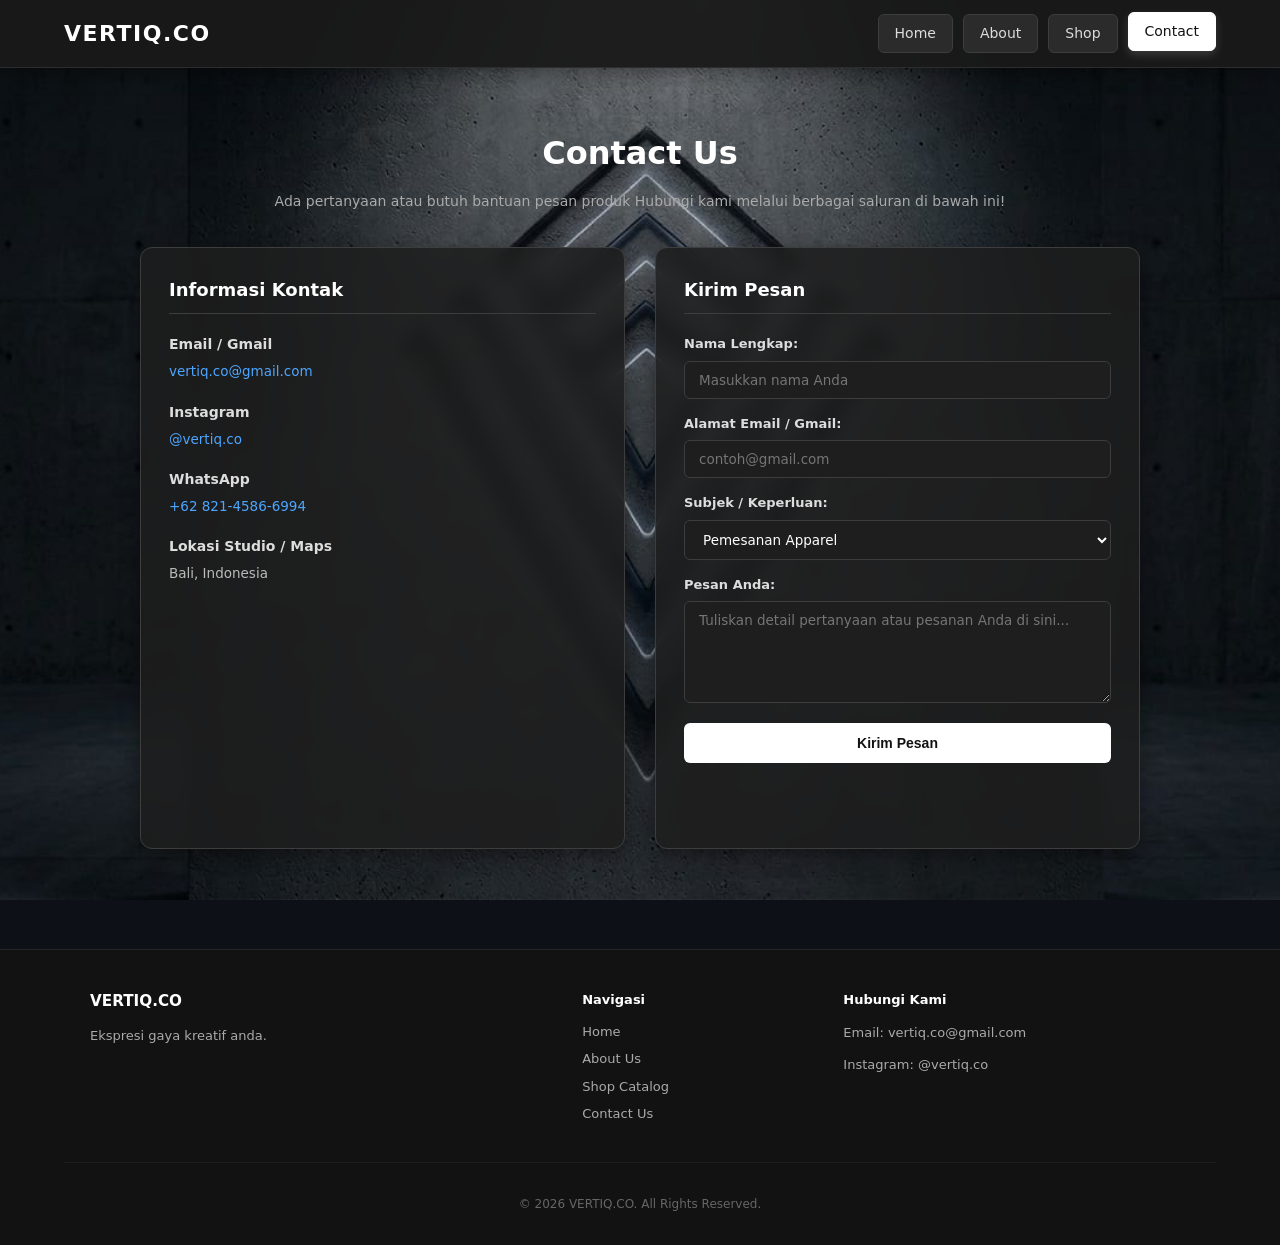
==== bantuan.html @ 2ce7f2e8 "Revise contact details and map integration Updated contact information and embedded Google Maps." ====
<!DOCTYPE html>
<html lang="id">
<head>
    <meta charset="UTF-8">
    <meta name="viewport" content="width=device-width, initial-scale=1.0">
    <title>VERTIQ.CO - Contact Us</title>
    <link rel="stylesheet" href="../css/style.css">
</head>
<body>

    <header class="button-utama">
        <h1>VERTIQ.CO</h1>
        <nav>
            <ul>
                <li><a href="index.html">Home</a></li>
                <li><a href="tentang.html">About</a></li>
                <li><a href="katalog.html">Shop</a></li>
                <li><a href="bantuan.html" class="active">Contact</a></li>
            </ul>
        </nav>
    </header>

    <main class="bantuan-content">
        <h1>Contact Us</h1>
        <p>Ada pertanyaan atau butuh bantuan pesan produk Hubungi kami melalui berbagai saluran di bawah ini!</p>

        <div class="contact-wrapper">
            <section class="contact-info">
                <h2>Informasi Kontak</h2>
                
                <div class="info-item">
                    <h3>Email / Gmail</h3>
                    <p><a href="mailto:vertiq.co@gmail.com">vertiq.co@gmail.com</a></p>
                </div>

                <div class="info-item">
                    <h3>Instagram</h3>
                    <p><a href="https://instagram.com/vertiq.co" target="_blank">@vertiq.co</a></p>
                </div>

                <div class="info-item">
                    <h3>WhatsApp</h3>
                    <p><a href="https://wa.me/6282145866994" target="_blank">+62 821-4586-6994</a></p>
                </div>

                <div class="info-item">
                    <h3>Lokasi Studio / Maps</h3>
                    <p> Bali, Indonesia</p>
                    <div class="map-embed">
                        <iframe 
                            src="https://maps.app.goo.gl/MGMRFSmEbLop3JNd6&output=embed" 
                            width="100%" 
                            height="200" 
                            style="border:0; border-radius: 8px;" 
                            allowfullscreen="" 
                            loading="lazy">
                        </iframe>
                    </div>
                </div>
            </section>

            <section class="contact-form-section">
                <h2>Kirim Pesan</h2>
                <form action="#" method="POST">
                    <label for="name">Nama Lengkap:</label>
                    <input type="text" id="name" name="name" placeholder="Masukkan nama Anda" required autocomplete="name">
                    
                    <label for="email">Alamat Email / Gmail:</label>
                    <input type="email" id="email" name="email" placeholder="contoh@gmail.com" required autocomplete="email">
                    
                    <label for="subject">Subjek / Keperluan:</label>
                    <select id="subject" name="subject">
                        <option value="pemesanan">Pemesanan Apparel</option>
                        <option value="pertanyaan">Pertanyaan Umum</option>
                    </select>

                    <label for="message">Pesan Anda:</label>
                    <textarea id="message" name="message" rows="5" placeholder="Tuliskan detail pertanyaan atau pesanan Anda di sini..." required></textarea>
                    
                    <button type="submit" class="btn-submit">Kirim Pesan</button>
                </form>
            </section>
        </div>
    </main>

    <footer class="site-footer">
        <div class="footer-content">
            <div class="footer-brand">
                <h3>VERTIQ.CO</h3>
                <p>Ekspresi gaya kreatif anda.</p>
            </div>
            <div class="footer-links">
                <h4>Navigasi</h4>
                <ul>
                    <li><a href="index.html">Home</a></li>
                    <li><a href="tentang.html">About Us</a></li>
                    <li><a href="katalog.html">Shop Catalog</a></li>
                    <li><a href="bantuan.html">Contact Us</a></li>
                </ul>
            </div>
            <div class="footer-contact">
                <h4>Hubungi Kami</h4>
                <p>Email: vertiq.co@gmail.com</p>
                <p>Instagram: @vertiq.co</p>
            </div>
        </div>
        <div class="footer-bottom">
            <p>&copy; 2026 VERTIQ.CO. All Rights Reserved.</p>
        </div>
    </footer>

</body>
</html>
---- css/style.css ----
*,
*::before,
*::after {
  box-sizing: border-box;
}

html {
  scroll-behavior: smooth;
  -webkit-text-size-adjust: 100%;
}

html,
body {
  margin: 0;
  padding: 0;
  width: 100%;
  overflow-x: hidden;
}

body {
  background-image: url("../image/latarhalaman.jpeg");
  background-size: cover;
  background-position: center;
  background-repeat: no-repeat;
  background-attachment: fixed;
  background-color: #0d1117;
  font-family: system-ui, -apple-system, 'Segoe UI', Roboto, Helvetica, Arial, sans-serif;
  color: #ffffff;
  min-height: 100vh;
  display: flex;
  flex-direction: column;
  line-height: 1.5;
  -webkit-font-smoothing: antialiased;
  -moz-osx-font-smoothing: grayscale;
}

main {
  flex: 1;
  width: 100%;
}
.button-utama {
  background-color: rgba(26, 26, 26, 0.95);
  backdrop-filter: blur(10px);
  -webkit-backdrop-filter: blur(10px);
  display: flex;
  justify-content: space-between;
  align-items: center;
  padding: 14px 5%;
  border-bottom: 1px solid #2d2d2d;
  width: 100%;
  position: sticky;
  top: 0;
  z-index: 1000;
  box-shadow: 0 4px 20px rgba(0, 0, 0, 0.4);
}

.button-utama h1 {
  font-size: clamp(18px, 4vw, 22px);
  font-weight: 800;
  color: #ffffff;
  letter-spacing: 1.5px;
  margin: 0;
  white-space: nowrap;
}

.button-utama nav ul {
  display: flex;
  gap: 10px;
  list-style: none;
  margin: 0;
  padding: 0;
  align-items: center;
  flex-wrap: wrap;
}

.button-utama ul li a {
  text-decoration: none;
  color: #dddddd;
  background-color: #2b2b2b;
  padding: 8px 16px;
  border-radius: 6px;
  border: 1px solid #3d3d3d;
  font-size: 14px;
  font-weight: 500;
  display: inline-block;
  transition: all 0.3s ease;
  white-space: nowrap;
}

.button-utama ul li a:hover,
.button-utama ul li a.active {
  background-color: #ffffff;
  border-color: #ffffff;
  color: #121212;
  transform: translateY(-2px);
  box-shadow: 0 4px 10px rgba(255, 255, 255, 0.15);
}
.hero-section {
  text-align: center;
  padding: 50px 20px 30px;
  max-width: 800px;
  width: 90%;
  margin: 0 auto;
}

.hero-section h1 {
  font-size: clamp(26px, 6vw, 42px);
  margin: 15px 0;
  font-weight: 800;
  letter-spacing: 1px;
  line-height: 1.2;
}

.hero-section p {
  color: #cccccc;
  font-size: clamp(14px, 2.5vw, 16px);
  max-width: 650px;
  margin: 0 auto 25px;
  line-height: 1.6;
}

.badge {
  display: inline-block;
  background: rgba(37, 37, 37, 0.8);
  color: #4da6ff;
  padding: 6px 14px;
  border-radius: 20px;
  font-size: 12px;
  font-weight: 600;
  border: 1px solid #3b3b3b;
  letter-spacing: 0.5px;
}

.cta-buttons {
  display: flex;
  gap: 12px;
  justify-content: center;
  flex-wrap: wrap;
}

.btn {
  background-color: #2d2d2d;
  border: 1px solid #444444;
  padding: 12px 24px;
  border-radius: 6px;
  cursor: pointer;
  color: #ffffff;
  text-decoration: none;
  font-size: 14px;
  font-weight: 600;
  display: inline-flex;
  align-items: center;
  justify-content: center;
  white-space: nowrap;
  transition: all 0.3s ease;
}

.btn-primary {
  background-color: #ffffff;
  color: #121212;
  border-color: #ffffff;
}

.btn-primary:hover {
  background-color: #dddddd;
  transform: translateY(-2px);
  box-shadow: 0 4px 12px rgba(255, 255, 255, 0.2);
}

.btn-secondary {
  background-color: #2b2b2b;
}

.btn-secondary:hover {
  background-color: #3d3d3d;
  transform: translateY(-2px);
}

.btn-outline {
  background-color: transparent;
  border-color: #555555;
}

.btn-outline:hover {
  background-color: #222222;
  border-color: #888888;
  transform: translateY(-2px);
}

.services-brief {
  max-width: 1100px;
  width: 90%;
  margin: 40px auto;
  text-align: center;
}

.section-header h2,
.page-title {
  font-size: clamp(22px, 4vw, 28px);
  margin-bottom: 8px;
}

.section-header p,
.page-subtitle {
  color: #aaaaaa;
  font-size: 14px;
  margin-bottom: 30px;
}

.services-grid {
  display: grid;
  grid-template-columns: repeat(auto-fit, minmax(280px, 1fr));
  gap: 20px;
  width: 100%;
}

.service-box {
  background-color: rgba(30, 30, 30, 0.85);
  backdrop-filter: blur(8px);
  -webkit-backdrop-filter: blur(8px);
  border: 1px solid #3d3d3d;
  border-radius: 10px;
  padding: 24px;
  text-align: left;
  box-shadow: 0 4px 15px rgba(0, 0, 0, 0.5);
  transition: transform 0.3s ease, border-color 0.3s ease;
  display: flex;
  flex-direction: column;
  justify-content: space-between;
}

.service-box:hover {
  transform: translateY(-4px);
  border-color: #555555;
}

.service-box h4 {
  color: #ffffff;
  font-size: 18px;
  margin: 0 0 10px 0;
}

.service-box p {
  color: #bbbbbb;
  font-size: 13.5px;
  margin: 0 0 20px 0;
  line-height: 1.5;
}

.btn-detail {
  display: inline-block;
  padding: 10px 18px;
  background-color: #2b2b2b;
  color: #ffffff !important;
  text-decoration: none;
  border-radius: 6px;
  font-size: 13px;
  font-weight: 600;
  border: 1px solid #444444;
  transition: all 0.3s ease;
  align-self: flex-start;
  text-align: center;
}

.btn-detail:hover {
  background-color: #ffffff;
  color: #121212 !important;
  border-color: #ffffff;
}

.bestseller-section,
.katalog-page {
  max-width: 1100px;
  width: 90%;
  margin: 40px auto;
  text-align: center;
}

.produk-container {
  display: grid;
  grid-template-columns: repeat(auto-fill, minmax(220px, 1fr));
  gap: 20px;
  width: 100%;
}

.produk-item {
  position: relative;
  background-color: rgba(30, 30, 30, 0.9);
  backdrop-filter: blur(8px);
  -webkit-backdrop-filter: blur(8px);
  border: 1px solid #2d2d2d;
  border-radius: 10px;
  padding: 16px;
  text-align: left;
  display: flex;
  flex-direction: column;
  justify-content: space-between;
  box-shadow: 0 4px 12px rgba(0, 0, 0, 0.5);
  transition: transform 0.3s ease, border-color 0.3s ease;
}

.produk-item:hover {
  transform: translateY(-5px);
  border-color: #555555;
}

.bestseller-card {
  position: relative;
}

.badge-bestseller {
  position: absolute;
  top: 25px;
  right: 25px;
  background: #ff3b30;
  color: #ffffff;
  font-size: 11px;
  font-weight: bold;
  padding: 4px 10px;
  border-radius: 4px;
  z-index: 2;
}

.kategori-badge {
  position: absolute;
  top: 24px;
  left: 24px;
  background: rgba(0, 0, 0, 0.75);
  color: #ffffff;
  font-size: 10px;
  padding: 3px 8px;
  border-radius: 4px;
  border: 1px solid #444;
  z-index: 2;
}

.produk-link {
  text-decoration: none;
  color: inherit;
  display: flex;
  flex-direction: column;
  height: 100%;
  justify-content: space-between;
}

.produk-item img {
  width: 100%;
  height: 180px;
  object-fit: cover;
  border-radius: 6px;
  margin-bottom: 12px;
}

.produk-item h3 {
  font-size: 15px;
  margin: 0 0 6px 0;
  color: #ffffff;
}

.produk-item .deskripsi {
  font-size: 12px;
  color: #aaaaaa;
  margin-bottom: 12px;
  line-height: 1.4;
  font-weight: normal;
}

.produk-item .harga {
  font-size: 14px;
  font-weight: bold;
  color: #2ed573;
  margin: 0 0 12px 0;
}

.bestseller-cta {
  margin-top: 30px;
}

.detail-page-container {
  max-width: 1000px;
  width: 90%;
  margin: 30px auto;
}

.back-navigation {
  margin-bottom: 20px;
}

.btn-back {
  color: #cccccc;
  text-decoration: none;
  font-size: 14px;
  display: inline-flex;
  align-items: center;
  gap: 6px;
  transition: color 0.3s ease;
}

.btn-back:hover {
  color: #ffffff;
}

.detail-wrapper {
  display: grid;
  grid-template-columns: 1fr 1fr;
  gap: 35px;
  background-color: rgba(30, 30, 30, 0.85);
  backdrop-filter: blur(8px);
  -webkit-backdrop-filter: blur(8px);
  border: 1px solid #3d3d3d;
  border-radius: 12px;
  padding: 30px;
  box-shadow: 0 8px 25px rgba(0, 0, 0, 0.5);
}

.detail-media {
  width: 100%;
}

.main-detail-img {
  width: 100%;
  max-height: 400px;
  object-fit: cover;
  border-radius: 8px;
  border: 1px solid #444444;
}

.detail-info {
  display: flex;
  flex-direction: column;
  justify-content: flex-start;
}

.product-title {
  font-size: clamp(20px, 4vw, 28px);
  margin: 10px 0 5px 0;
  color: #ffffff;
}

.product-price {
  font-size: 20px;
  font-weight: bold;
  color: #2ed573;
  margin: 0 0 20px 0;
}

.detail-section {
  margin-bottom: 20px;
}

.detail-section h3 {
  font-size: 15px;
  color: #dddddd;
  border-bottom: 1px solid #3d3d3d;
  padding-bottom: 6px;
  margin-bottom: 10px;
}

.detail-section p,
.detail-section ul {
  font-size: 13.5px;
  color: #bbbbbb;
  line-height: 1.6;
}

.detail-section ul {
  padding-left: 20px;
  margin: 0;
}

.detail-action-buttons {
  display: flex;
  flex-direction: column;
  gap: 10px;
  margin-top: auto;
  padding-top: 15px;
}

.btn-order {
  width: 100%;
  text-align: center;
  justify-content: center;
  padding: 12px;
}

.about-content {
  max-width: 900px;
  width: 90%;
  margin: 40px auto;
}

.about-content > h1 {
  text-align: center;
  font-size: clamp(24px, 5vw, 32px);
  margin-bottom: 20px;
}

.about-content .logo {
  display: block;
  max-width: 100%;
  height: auto;
  max-height: 350px;
  object-fit: cover;
  margin: 0 auto 30px;
  border-radius: 12px;
  border: 1px solid #3d3d3d;
  box-shadow: 0 6px 20px rgba(0,0,0,0.5);
}

.about-summary {
  background-color: rgba(30, 30, 30, 0.85);
  backdrop-filter: blur(8px);
  -webkit-backdrop-filter: blur(8px);
  border: 1px solid #3d3d3d;
  border-radius: 12px;
  padding: 30px;
  margin-bottom: 40px;
}

.about-summary h2 {
  font-size: 18px;
  color: #ffffff;
  margin-top: 25px;
  margin-bottom: 10px;
  border-left: 3px solid #4da6ff;
  padding-left: 10px;
}

.about-summary p,
.about-summary ul li {
  color: #cccccc;
  font-size: 14px;
  line-height: 1.7;
}

.about-summary ul {
  padding-left: 20px;
}

.about-summary ul li {
  margin-bottom: 8px;
}

.review-container {
  margin-top: 40px;
}

.review-container h2 {
  text-align: center;
  font-size: 22px;
  margin-bottom: 25px;
}

.review-grid {
  display: grid;
  grid-template-columns: repeat(auto-fit, minmax(260px, 1fr));
  gap: 18px;
}

.review-card {
  background-color: rgba(30, 30, 30, 0.85);
  backdrop-filter: blur(8px);
  -webkit-backdrop-filter: blur(8px);
  border: 1px solid #3d3d3d;
  border-radius: 10px;
  padding: 20px;
  box-shadow: 0 4px 12px rgba(0, 0, 0, 0.4);
}

.review-card h3 {
  margin: 0 0 5px 0;
  font-size: 16px;
  color: #ffffff;
}

.review-card .rating {
  color: #ffca28;
  font-size: 14px;
  margin-bottom: 10px;
}

.review-card p {
  color: #bbbbbb;
  font-size: 13px;
  margin: 0;
  font-style: italic;
  line-height: 1.5;
}
.bantuan-content {
  max-width: 1000px;
  width: 90%;
  margin: 40px auto;
}

.bantuan-content > h1 {
  text-align: center;
  font-size: clamp(24px, 5vw, 32px);
  margin-bottom: 8px;
}

.bantuan-content > p {
  text-align: center;
  color: #aaaaaa;
  font-size: 14px;
  margin-bottom: 35px;
}

.contact-wrapper {
  display: grid;
  grid-template-columns: 1fr 1fr;
  gap: 30px;
}

.contact-info,
.contact-form-section {
  background-color: rgba(30, 30, 30, 0.85);
  backdrop-filter: blur(8px);
  -webkit-backdrop-filter: blur(8px);
  border: 1px solid #3d3d3d;
  border-radius: 12px;
  padding: 28px;
  box-shadow: 0 6px 20px rgba(0, 0, 0, 0.4);
}

.contact-info h2,
.contact-form-section h2 {
  font-size: 18px;
  margin-top: 0;
  margin-bottom: 20px;
  border-bottom: 1px solid #3d3d3d;
  padding-bottom: 10px;
  color: #ffffff;
}

.info-item {
  margin-bottom: 20px;
}

.info-item h3 {
  font-size: 14px;
  color: #dddddd;
  margin: 0 0 6px 0;
  display: flex;
  align-items: center;
  gap: 8px;
}

.info-item p {
  margin: 0;
  font-size: 13.5px;
  color: #bbbbbb;
}

.info-item a {
  color: #4da6ff;
  text-decoration: none;
  transition: color 0.3s ease;
}

.info-item a:hover {
  text-decoration: underline;
}

.map-embed {
  margin-top: 10px;
  border-radius: 8px;
  overflow: hidden;
}

/* Form Styles */
.contact-form-section form {
  display: flex;
  flex-direction: column;
  gap: 15px;
}

.contact-form-section label {
  font-size: 13px;
  font-weight: 600;
  color: #dddddd;
  margin-bottom: -8px;
}

.contact-form-section input,
.contact-form-section select,
.contact-form-section textarea {
  width: 100%;
  background-color: #1e1e1e;
  border: 1px solid #3d3d3d;
  border-radius: 6px;
  padding: 10px 14px;
  color: #ffffff;
  font-family: inherit;
  font-size: 13.5px;
  transition: border-color 0.3s ease, box-shadow 0.3s ease;
}

.contact-form-section input:focus,
.contact-form-section select:focus,
.contact-form-section textarea:focus {
  outline: none;
  border-color: #ffffff;
  box-shadow: 0 0 8px rgba(255, 255, 255, 0.2);
}

.contact-form-section select option {
  background-color: #1a1a1a;
  color: #ffffff;
}

.btn-submit {
  background-color: #ffffff;
  color: #121212;
  border: none;
  padding: 12px;
  border-radius: 6px;
  font-weight: 700;
  font-size: 14px;
  cursor: pointer;
  transition: all 0.3s ease;
  margin-top: 5px;
}

.btn-submit:hover {
  background-color: #dddddd;
  transform: translateY(-2px);
}

.site-footer {
  background-color: #121212;
  border-top: 1px solid #252525;
  padding: 40px 5% 20px;
  margin-top: 60px;
  color: #aaaaaa;
  font-size: 13px;
}

.footer-content {
  display: grid;
  grid-template-columns: 2fr 1fr 1.5fr;
  gap: 30px;
  max-width: 1100px;
  margin: 0 auto 30px;
}

.footer-brand h3,
.footer-links h4,
.footer-contact h4 {
  color: #ffffff;
  margin-top: 0;
  margin-bottom: 12px;
}

.footer-links ul {
  list-style: none;
  padding: 0;
  margin: 0;
}

.footer-links ul li {
  margin-bottom: 8px;
}

.footer-links ul li a {
  color: #aaaaaa;
  text-decoration: none;
  transition: color 0.3s;
}

.footer-links ul li a:hover {
  color: #ffffff;
}

.footer-bottom {
  text-align: center;
  border-top: 1px solid #1e1e1e;
  padding-top: 20px;
  font-size: 12px;
  color: #666666;
}

@media (max-width: 900px) {
  .contact-wrapper,
  .detail-wrapper {
    grid-template-columns: 1fr;
    gap: 25px;
  }

  .footer-content {
    grid-template-columns: 1fr 1fr;
    gap: 25px;
  }
}

@media (max-width: 650px) {
  body {
    background-attachment: scroll; 
  }

  .button-utama {
    flex-direction: column;
    gap: 12px;
    padding: 12px 15px;
  }

  .button-utama nav ul {
    justify-content: center;
    width: 100%;
    gap: 6px;
  }

  .button-utama ul li a {
    padding: 6px 12px;
    font-size: 12.5px;
  }

  .hero-section {
    padding: 30px 15px 20px;
    width: 95%;
  }

  .cta-buttons {
    flex-direction: column;
    width: 100%;
  }

  .cta-buttons .btn {
    width: 100%;
  }

  .produk-container {
    grid-template-columns: repeat(auto-fill, minmax(140px, 1fr));
    gap: 12px;
  }

  .produk-item {
    padding: 10px;
  }

  .produk-item img {
    height: 130px;
  }

  .produk-item h3 {
    font-size: 13px;
  }

  .produk-item .deskripsi {
    font-size: 11px;
    margin-bottom: 8px;
  }

  .produk-item .harga {
    font-size: 12.5px;
  }

  .kategori-badge {
    top: 15px;
    left: 15px;
    font-size: 9px;
  }

  .badge-bestseller {
    top: 15px;
    right: 15px;
    font-size: 9px;
  }

  .btn-detail {
    padding: 8px 12px;
    font-size: 11.5px;
    width: 100%;
  }

  .detail-wrapper,
  .contact-info,
  .contact-form-section,
  .about-summary {
    padding: 18px;
  }

  .footer-content {
    grid-template-columns: 1fr;
    gap: 20px;
    text-align: center;
  }
}
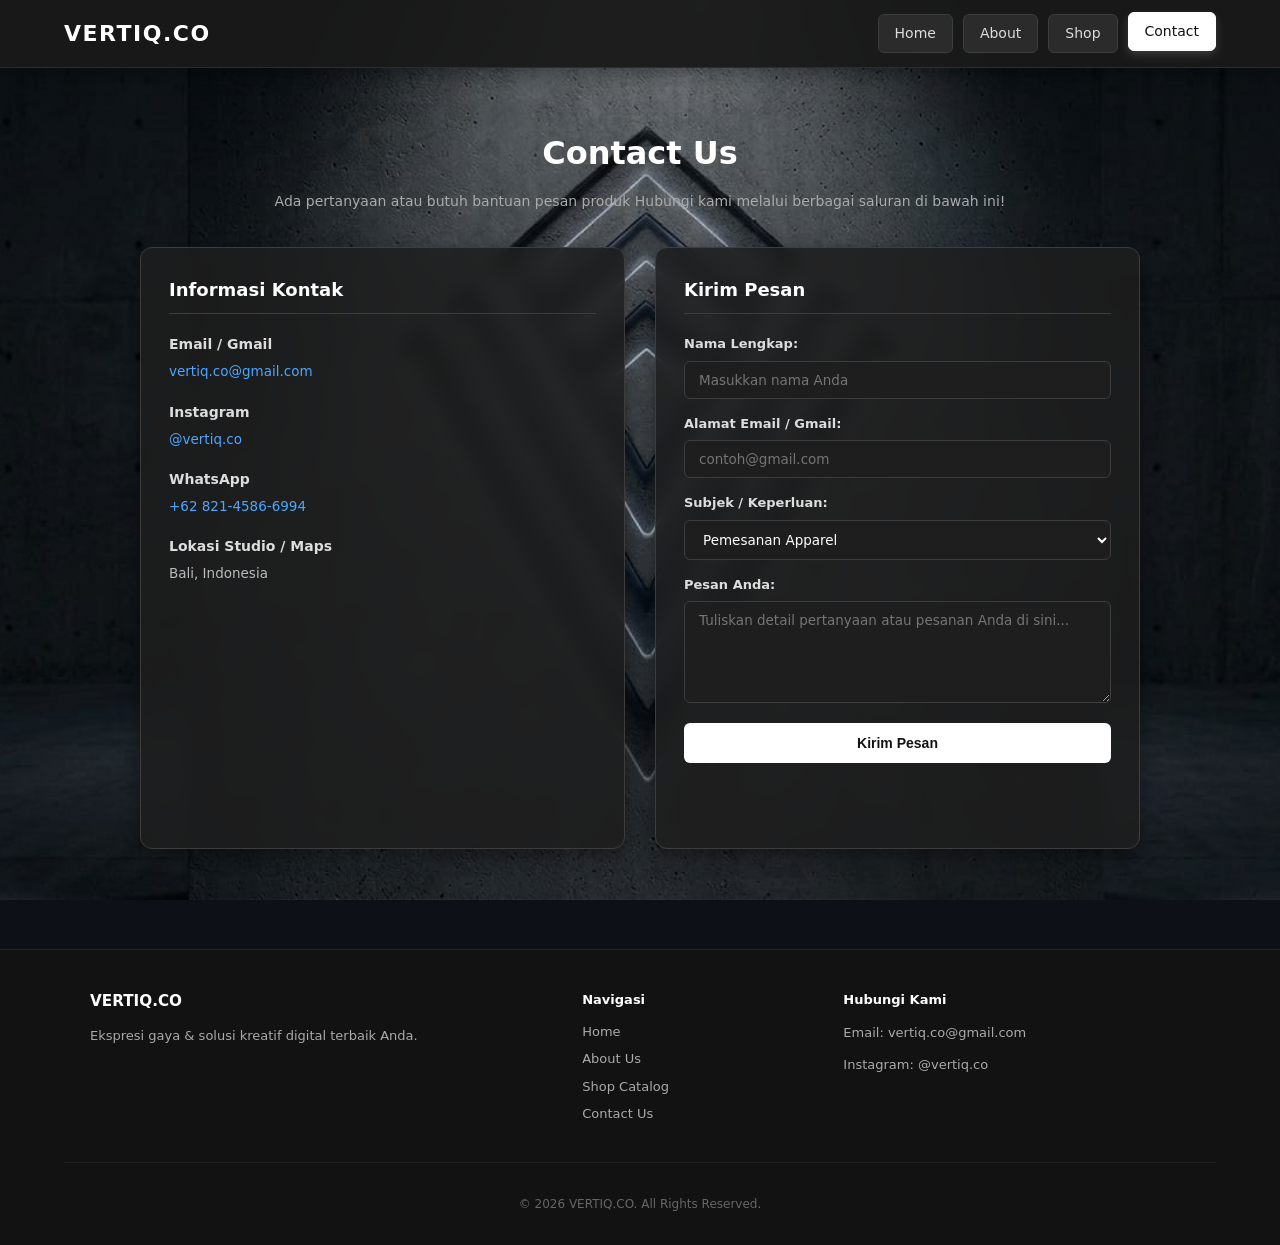
==== commit 04ecaae2: "Revise contact details and footer text Updated contact information and improved footer content." ====
--- a/bantuan.html
+++ b/bantuan.html
@@ -47,8 +47,7 @@
                     <h3>Lokasi Studio / Maps</h3>
                     <p> Bali, Indonesia</p>
                     <div class="map-embed">
-                        <iframe 
-                            src="https://maps.app.goo.gl/MGMRFSmEbLop3JNd6&output=embed" 
+                        <iframe src="https://maps.google.com/maps?q=Mit+house+Baturiti+Bali&output=embed" 
                             width="100%" 
                             height="200" 
                             style="border:0; border-radius: 8px;" 
@@ -87,7 +86,7 @@
         <div class="footer-content">
             <div class="footer-brand">
                 <h3>VERTIQ.CO</h3>
-                <p>Ekspresi gaya kreatif anda.</p>
+                <p>Ekspresi gaya & solusi kreatif digital terbaik Anda.</p>
             </div>
             <div class="footer-links">
                 <h4>Navigasi</h4>
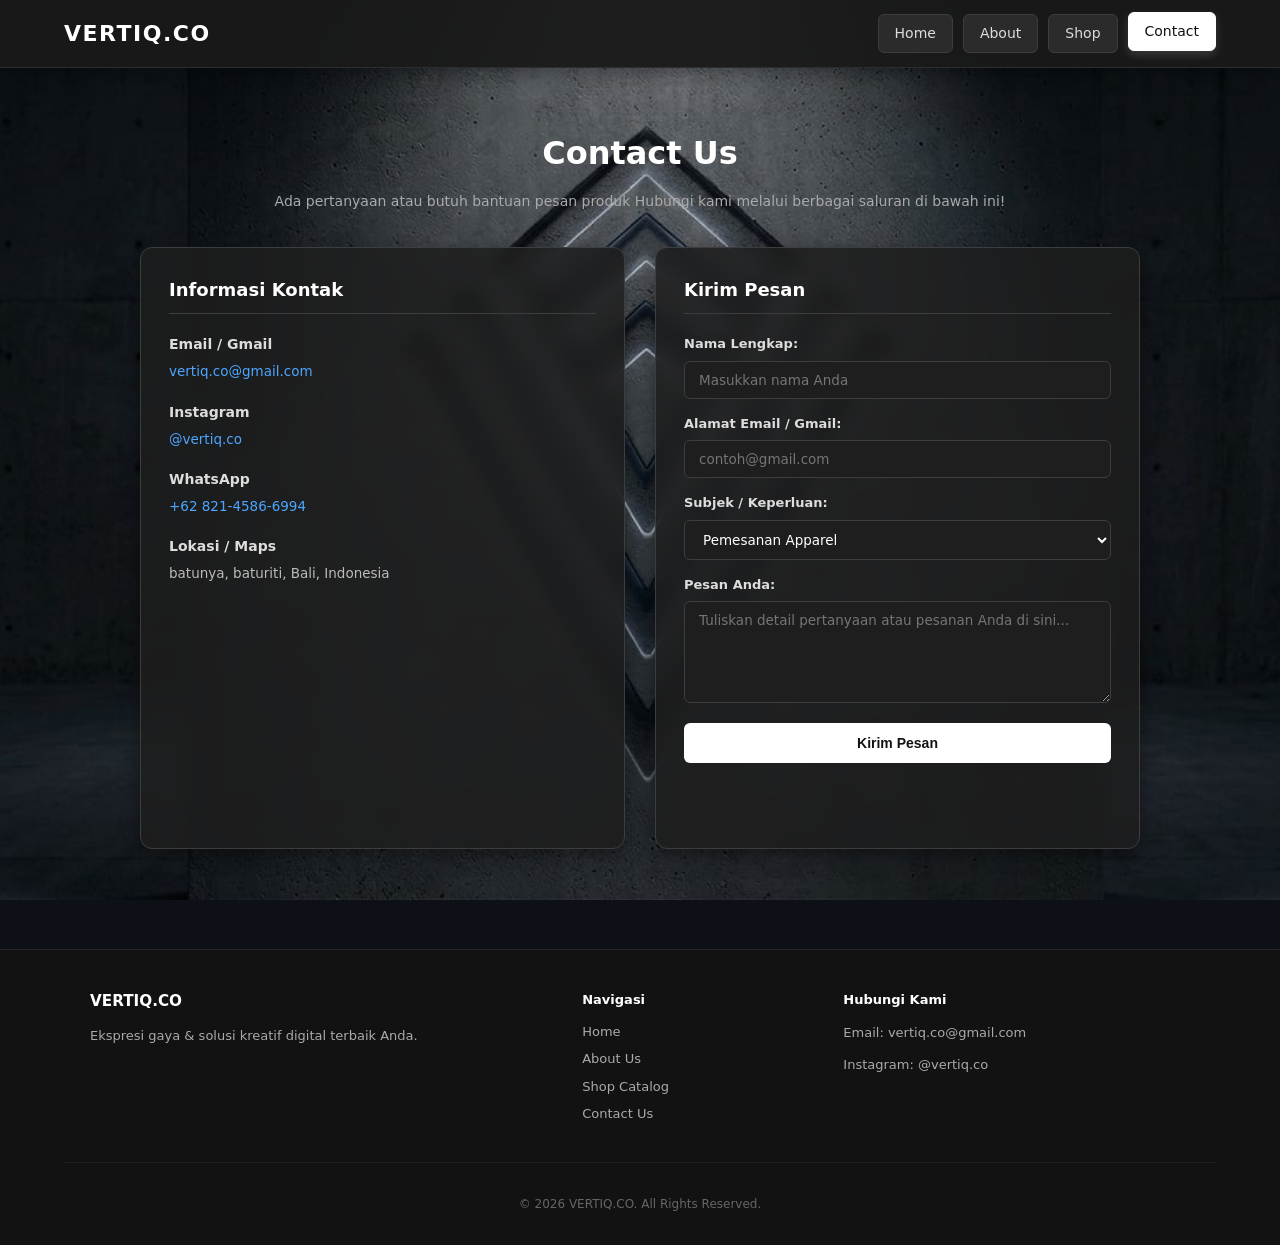
==== commit a808665c: "Update bantuan.html" ====
--- a/bantuan.html
+++ b/bantuan.html
@@ -44,8 +44,8 @@
                 </div>
 
                 <div class="info-item">
-                    <h3>Lokasi Studio / Maps</h3>
-                    <p> Bali, Indonesia</p>
+                    <h3>Lokasi / Maps</h3>
+                    <p> batunya, baturiti, Bali, Indonesia</p>
                     <div class="map-embed">
                         <iframe src="https://maps.google.com/maps?q=Mit+house+Baturiti+Bali&output=embed" 
                             width="100%" 
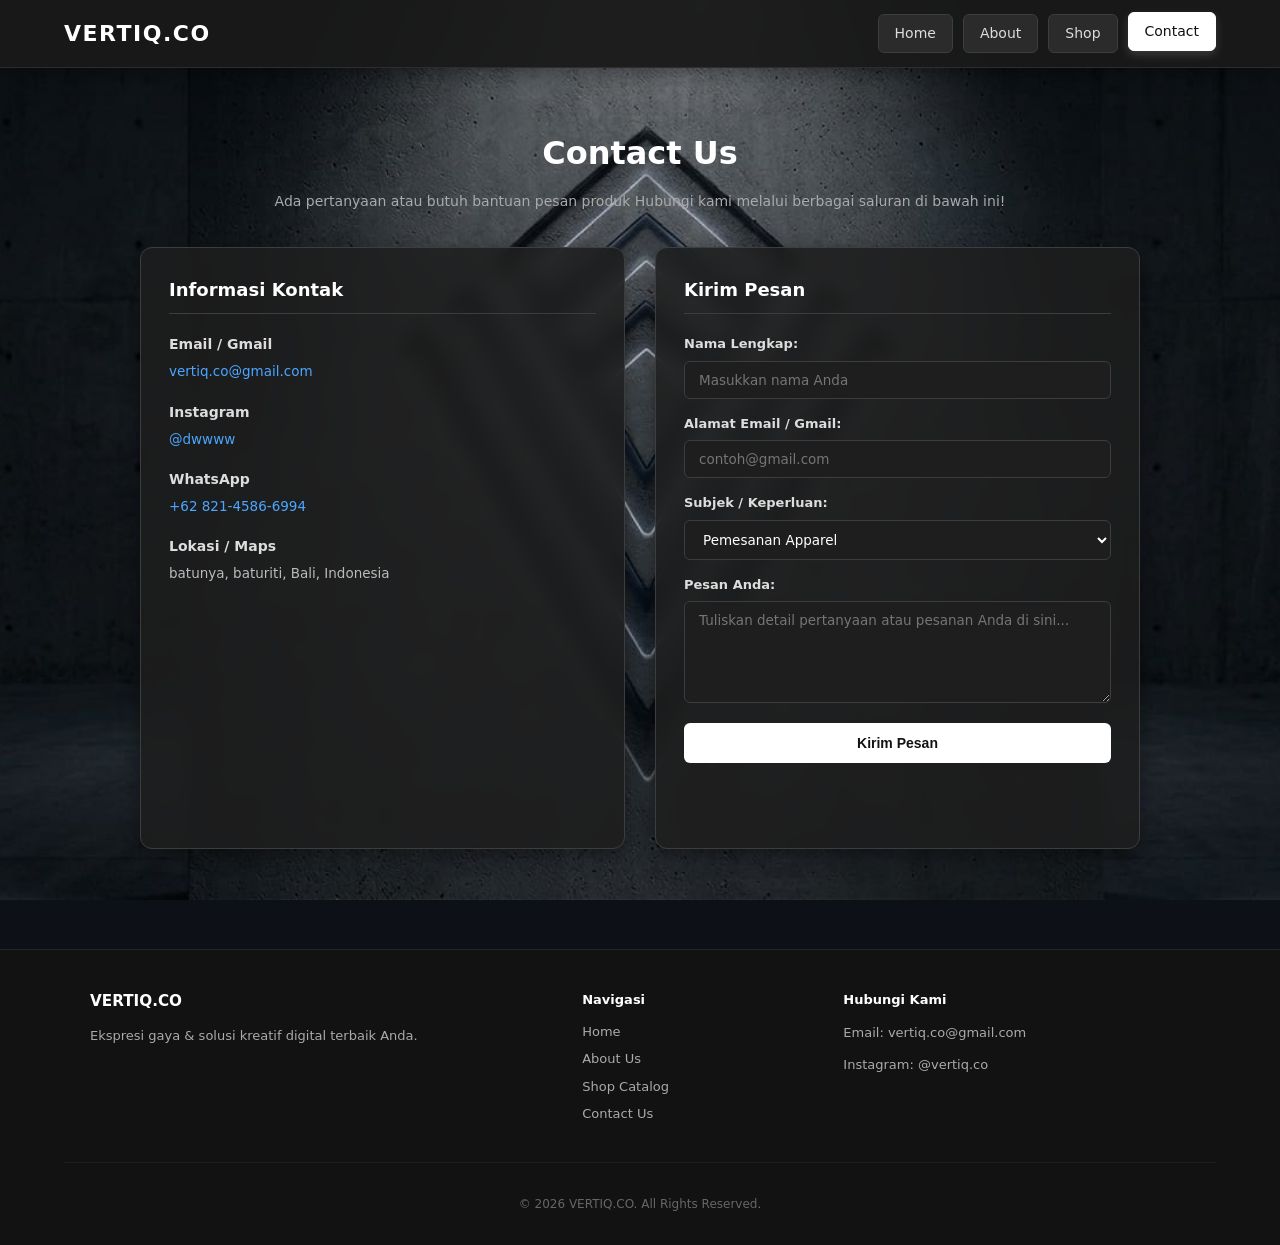
==== commit de0a2ca2: "Update bantuan.html" ====
--- a/bantuan.html
+++ b/bantuan.html
@@ -5,6 +5,7 @@
     <meta name="viewport" content="width=device-width, initial-scale=1.0">
     <title>VERTIQ.CO - Contact Us</title>
     <link rel="stylesheet" href="../css/style.css">
+     <link rel="icon" type="image/png" href="../image/logo.jpeg">
 </head>
 <body>
 
@@ -30,12 +31,12 @@
                 
                 <div class="info-item">
                     <h3>Email / Gmail</h3>
-                    <p><a href="mailto:vertiq.co@gmail.com">vertiq.co@gmail.com</a></p>
+                    <p><a href="">vertiq.co@gmail.com</a></p>
                 </div>
 
                 <div class="info-item">
                     <h3>Instagram</h3>
-                    <p><a href="https://instagram.com/vertiq.co" target="_blank">@vertiq.co</a></p>
+                    <p><a href="https://www.instagram.com/_dwwww?igsi=MTJ2NnBrOGJpMDE2aQ==" target="_blank">@dwwww</a></p>
                 </div>
 
                 <div class="info-item">
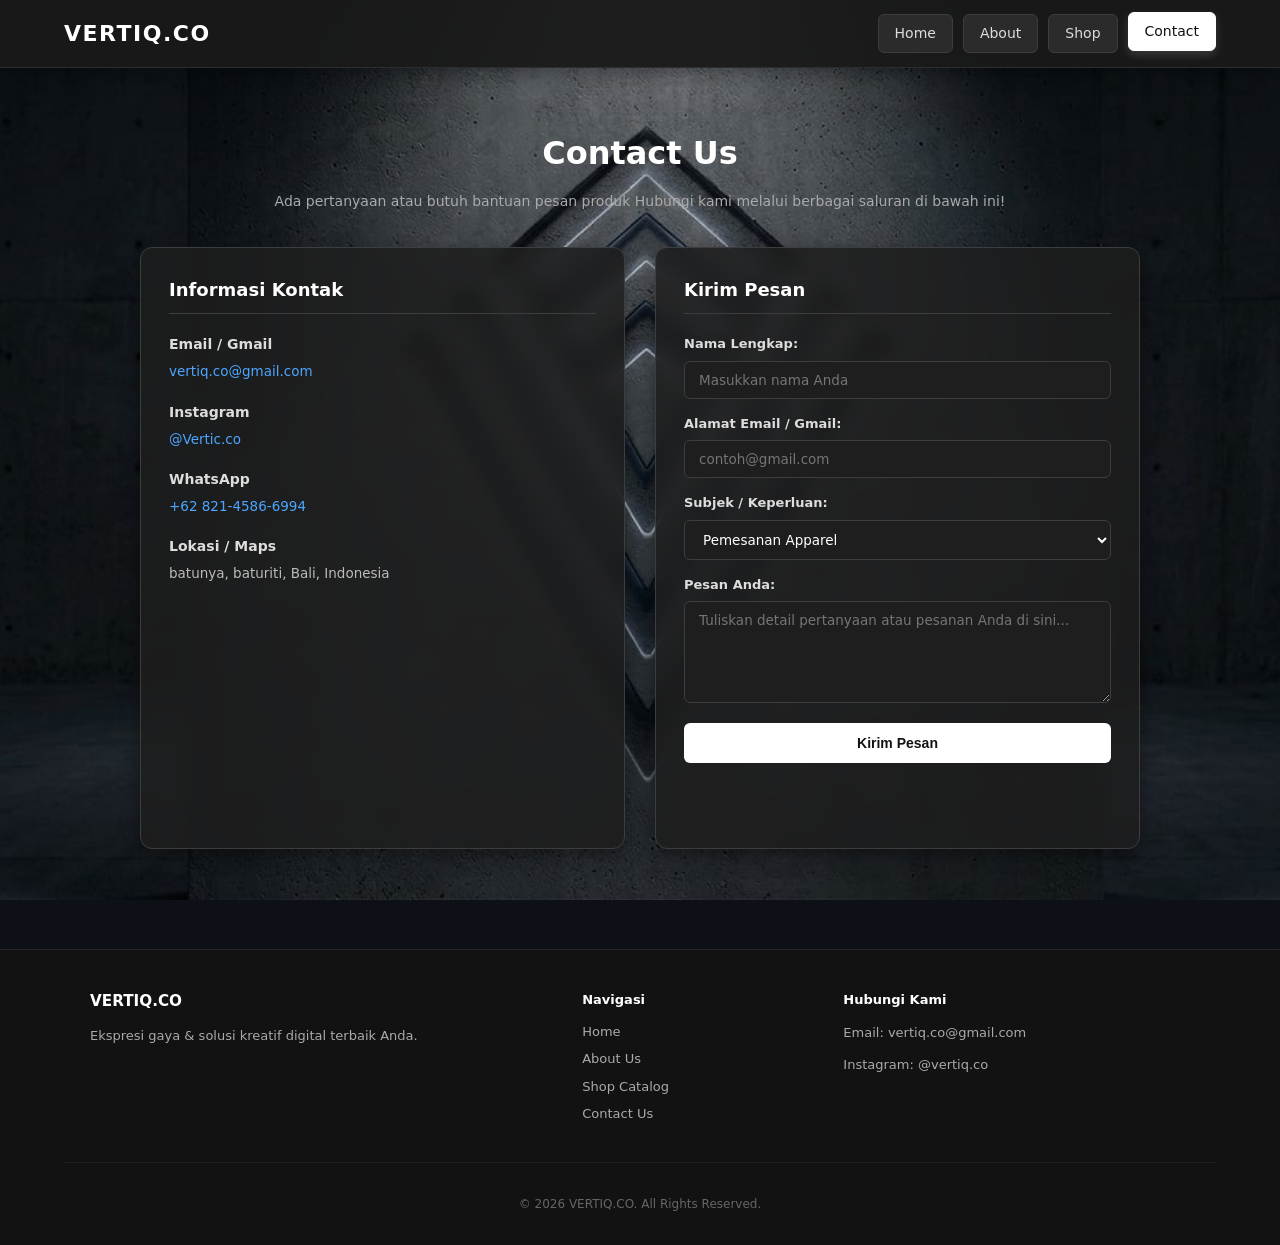
==== commit afabaccc: "Update bantuan.html" ====
--- a/bantuan.html
+++ b/bantuan.html
@@ -36,7 +36,7 @@
 
                 <div class="info-item">
                     <h3>Instagram</h3>
-                    <p><a href="https://www.instagram.com/_dwwww?igsi=MTJ2NnBrOGJpMDE2aQ==" target="_blank">@dwwww</a></p>
+                    <p><a href="https://www.instagram.com/_dwwww?igsi=MTJ2NnBrOGJpMDE2aQ==" target="_blank">@Vertic.co</a></p>
                 </div>
 
                 <div class="info-item">
